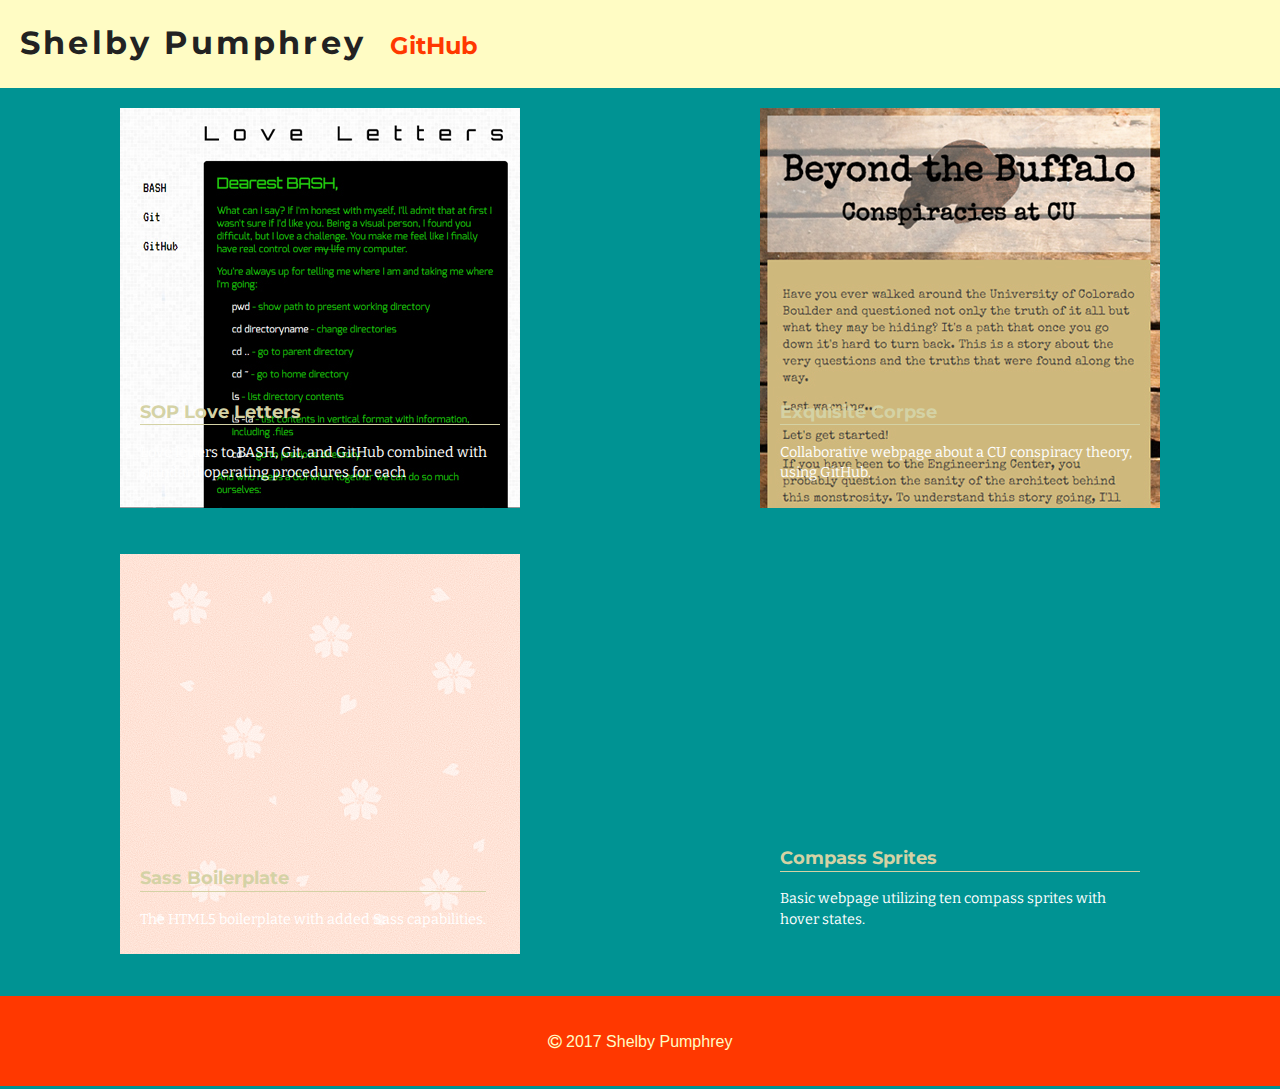
==== index.html @ 057283dc "added font awesome library and footer" ====
<!DOCTYPE html>
<html>
<head>
	<meta charset="UTC-8">
	<title>Shelby's Dev Portal</title>
	<link rel="stylesheet" type="text/css" href="css/main.css">

	<link rel="stylesheet" href="font-awesome/css/font-awesome.min.css">
	<link href="https://fonts.googleapis.com/css?family=Bitter|Montserrat" rel="stylesheet">
</head>
<body>
	<header>
		<h1>Shelby Pumphrey</h1>
		<h2><a href="https://github.com/ofdust">GitHub</a></h2>
	</header>

	<section id="projects">
		<!-- <div class="project"><a href="me.html">BASH Me</a></div> -->
		<a href="SOP"><div class="project" id="sop">
			<span class="info">
				<h3>SOP Love Letters</h3>
				<p>Love letters to BASH, Git, and GitHub combined with standard operating procedures for each</p>
			</span>
		</div></a>
		<a href="exquisitecorpse"><div class="project" id="exquisitecorpse">
			<span class="info">
				<h3>Exquisite Corpse</h3>
				<p>Collaborative webpage about a CU conspiracy theory, using GitHub.</p>
			</span>
		</div></a>
		<a href="https://github.com/ofdust/sass-boilerplate"><div class="project" id="sassbp">
			<span class="info">
				<h3>Sass Boilerplate</h3>
				<p>The HTML5 boilerplate with added Sass capabilities.</p>
			</span>
		</div></a>
		<a href="compass-sprites"><div class="project" id="cs">
			<span class="info">
				<h3>Compass Sprites</h3>
				<p>Basic webpage utilizing ten compass sprites with hover states.</p>
			</span>
		</div></a>
	</section>

	<footer>
		<p><i class="fa fa-copyright" aria-hidden="true"></i> 2017 Shelby Pumphrey</p>
	</footer>

	<script src="https://code.jquery.com/jquery-3.1.1.min.js" integrity="sha256-hVVnYaiADRTO2PzUGmuLJr8BLUSjGIZsDYGmIJLv2b8=" crossorigin="anonymous"></script>
	<script>window.jQuery || document.write('<script src="js/vendor/jquery-3.1.1.min.js"><\/script>')</script>
     <script src="js/plugins.js"></script>
     <script src="js/main.js"></script>

        <!-- Google Analytics: change UA-XXXXX-Y to be your site's ID. -->
     <script>
            window.ga=function(){ga.q.push(arguments)};ga.q=[];ga.l=+new Date;
            ga('create','UA-XXXXX-Y','auto');ga('send','pageview')
     </script>
     <script src="https://www.google-analytics.com/analytics.js" async defer></script>
</body>
---- css/main.css ----
/*! normalize.css v3.0.3 | MIT License | github.com/necolas/normalize.css */
/**
 * 1. Set default font family to sans-serif.
 * 2. Prevent iOS and IE text size adjust after device orientation change,
 *    without disabling user zoom.
 */
html {
  font-family: sans-serif;
  /* 1 */
  -ms-text-size-adjust: 100%;
  /* 2 */
  -webkit-text-size-adjust: 100%;
  /* 2 */
}

/**
 * Remove default margin.
 */
body {
  margin: 0;
}

/* HTML5 display definitions
   ========================================================================== */
/**
 * Correct `block` display not defined for any HTML5 element in IE 8/9.
 * Correct `block` display not defined for `details` or `summary` in IE 10/11
 * and Firefox.
 * Correct `block` display not defined for `main` in IE 11.
 */
article,
aside,
details,
figcaption,
figure,
footer,
header,
hgroup,
main,
menu,
nav,
section,
summary {
  display: block;
}

/**
 * 1. Correct `inline-block` display not defined in IE 8/9.
 * 2. Normalize vertical alignment of `progress` in Chrome, Firefox, and Opera.
 */
audio,
canvas,
progress,
video {
  display: inline-block;
  /* 1 */
  vertical-align: baseline;
  /* 2 */
}

/**
 * Prevent modern browsers from displaying `audio` without controls.
 * Remove excess height in iOS 5 devices.
 */
audio:not([controls]) {
  display: none;
  height: 0;
}

/**
 * Address `[hidden]` styling not present in IE 8/9/10.
 * Hide the `template` element in IE 8/9/10/11, Safari, and Firefox < 22.
 */
[hidden],
template {
  display: none;
}

/* Links
   ========================================================================== */
/**
 * Remove the gray background color from active links in IE 10.
 */
a {
  background-color: transparent;
}

/**
 * Improve readability of focused elements when they are also in an
 * active/hover state.
 */
a:active,
a:hover {
  outline: 0;
}

/* Text-level semantics
   ========================================================================== */
/**
 * Address styling not present in IE 8/9/10/11, Safari, and Chrome.
 */
abbr[title] {
  border-bottom: 1px dotted;
}

/**
 * Address style set to `bolder` in Firefox 4+, Safari, and Chrome.
 */
b,
strong {
  font-weight: bold;
}

/**
 * Address styling not present in Safari and Chrome.
 */
dfn {
  font-style: italic;
}

/**
 * Address variable `h1` font-size and margin within `section` and `article`
 * contexts in Firefox 4+, Safari, and Chrome.
 */
h1 {
  font-size: 2em;
  margin: 0.67em 0;
}

/**
 * Address styling not present in IE 8/9.
 */
mark {
  background: #ff0;
  color: #000;
}

/**
 * Address inconsistent and variable font size in all browsers.
 */
small {
  font-size: 80%;
}

/**
 * Prevent `sub` and `sup` affecting `line-height` in all browsers.
 */
sub,
sup {
  font-size: 75%;
  line-height: 0;
  position: relative;
  vertical-align: baseline;
}

sup {
  top: -0.5em;
}

sub {
  bottom: -0.25em;
}

/* Embedded content
   ========================================================================== */
/**
 * Remove border when inside `a` element in IE 8/9/10.
 */
img {
  border: 0;
}

/**
 * Correct overflow not hidden in IE 9/10/11.
 */
svg:not(:root) {
  overflow: hidden;
}

/* Grouping content
   ========================================================================== */
/**
 * Address margin not present in IE 8/9 and Safari.
 */
figure {
  margin: 1em 40px;
}

/**
 * Address differences between Firefox and other browsers.
 */
hr {
  box-sizing: content-box;
  height: 0;
}

/**
 * Contain overflow in all browsers.
 */
pre {
  overflow: auto;
}

/**
 * Address odd `em`-unit font size rendering in all browsers.
 */
code,
kbd,
pre,
samp {
  font-family: monospace, monospace;
  font-size: 1em;
}

/* Forms
   ========================================================================== */
/**
 * Known limitation: by default, Chrome and Safari on OS X allow very limited
 * styling of `select`, unless a `border` property is set.
 */
/**
 * 1. Correct color not being inherited.
 *    Known issue: affects color of disabled elements.
 * 2. Correct font properties not being inherited.
 * 3. Address margins set differently in Firefox 4+, Safari, and Chrome.
 */
button,
input,
optgroup,
select,
textarea {
  color: inherit;
  /* 1 */
  font: inherit;
  /* 2 */
  margin: 0;
  /* 3 */
}

/**
 * Address `overflow` set to `hidden` in IE 8/9/10/11.
 */
button {
  overflow: visible;
}

/**
 * Address inconsistent `text-transform` inheritance for `button` and `select`.
 * All other form control elements do not inherit `text-transform` values.
 * Correct `button` style inheritance in Firefox, IE 8/9/10/11, and Opera.
 * Correct `select` style inheritance in Firefox.
 */
button,
select {
  text-transform: none;
}

/**
 * 1. Avoid the WebKit bug in Android 4.0.* where (2) destroys native `audio`
 *    and `video` controls.
 * 2. Correct inability to style clickable `input` types in iOS.
 * 3. Improve usability and consistency of cursor style between image-type
 *    `input` and others.
 */
button,
html input[type="button"],
input[type="reset"],
input[type="submit"] {
  -webkit-appearance: button;
  /* 2 */
  cursor: pointer;
  /* 3 */
}

/**
 * Re-set default cursor for disabled elements.
 */
button[disabled],
html input[disabled] {
  cursor: default;
}

/**
 * Remove inner padding and border in Firefox 4+.
 */
button::-moz-focus-inner,
input::-moz-focus-inner {
  border: 0;
  padding: 0;
}

/**
 * Address Firefox 4+ setting `line-height` on `input` using `!important` in
 * the UA stylesheet.
 */
input {
  line-height: normal;
}

/**
 * It's recommended that you don't attempt to style these elements.
 * Firefox's implementation doesn't respect box-sizing, padding, or width.
 *
 * 1. Address box sizing set to `content-box` in IE 8/9/10.
 * 2. Remove excess padding in IE 8/9/10.
 */
input[type="checkbox"],
input[type="radio"] {
  box-sizing: border-box;
  /* 1 */
  padding: 0;
  /* 2 */
}

/**
 * Fix the cursor style for Chrome's increment/decrement buttons. For certain
 * `font-size` values of the `input`, it causes the cursor style of the
 * decrement button to change from `default` to `text`.
 */
input[type="number"]::-webkit-inner-spin-button,
input[type="number"]::-webkit-outer-spin-button {
  height: auto;
}

/**
 * 1. Address `appearance` set to `searchfield` in Safari and Chrome.
 * 2. Address `box-sizing` set to `border-box` in Safari and Chrome.
 */
input[type="search"] {
  -webkit-appearance: textfield;
  /* 1 */
  box-sizing: content-box;
  /* 2 */
}

/**
 * Remove inner padding and search cancel button in Safari and Chrome on OS X.
 * Safari (but not Chrome) clips the cancel button when the search input has
 * padding (and `textfield` appearance).
 */
input[type="search"]::-webkit-search-cancel-button,
input[type="search"]::-webkit-search-decoration {
  -webkit-appearance: none;
}

/**
 * Define consistent border, margin, and padding.
 */
fieldset {
  border: 1px solid #c0c0c0;
  margin: 0 2px;
  padding: 0.35em 0.625em 0.75em;
}

/**
 * 1. Correct `color` not being inherited in IE 8/9/10/11.
 * 2. Remove padding so people aren't caught out if they zero out fieldsets.
 */
legend {
  border: 0;
  /* 1 */
  padding: 0;
  /* 2 */
}

/**
 * Remove default vertical scrollbar in IE 8/9/10/11.
 */
textarea {
  overflow: auto;
}

/**
 * Don't inherit the `font-weight` (applied by a rule above).
 * NOTE: the default cannot safely be changed in Chrome and Safari on OS X.
 */
optgroup {
  font-weight: bold;
}

/* Tables
   ========================================================================== */
/**
 * Remove most spacing between table cells.
 */
table {
  border-collapse: collapse;
  border-spacing: 0;
}

td,
th {
  padding: 0;
}

/*! HTML5 Boilerplate v5.3.0 | MIT License | https://html5boilerplate.com/ */
/*
 * What follows is the result of much research on cross-browser styling.
 * Credit left inline and big thanks to Nicolas Gallagher, Jonathan Neal,
 * Kroc Camen, and the H5BP dev community and team.
 */
/* ==========================================================================
   Base styles: opinionated defaults
   ========================================================================== */
html {
  color: #222;
  font-size: 1em;
  line-height: 1.4;
}

/*
 * Remove text-shadow in selection highlight:
 * https://twitter.com/miketaylr/status/12228805301
 *
 * These selection rule sets have to be separate.
 * Customize the background color to match your design.
 */
::-moz-selection {
  background: #b3d4fc;
  text-shadow: none;
}

::selection {
  background: #b3d4fc;
  text-shadow: none;
}

/*
 * A better looking default horizontal rule
 */
hr {
  display: block;
  height: 1px;
  border: 0;
  border-top: 1px solid #ccc;
  margin: 1em 0;
  padding: 0;
}

/*
 * Remove the gap between audio, canvas, iframes,
 * images, videos and the bottom of their containers:
 * https://github.com/h5bp/html5-boilerplate/issues/440
 */
audio,
canvas,
iframe,
img,
svg,
video {
  vertical-align: middle;
}

/*
 * Remove default fieldset styles.
 */
fieldset {
  border: 0;
  margin: 0;
  padding: 0;
}

/*
 * Allow only vertical resizing of textareas.
 */
textarea {
  resize: vertical;
}

/* ==========================================================================
   Browser Upgrade Prompt
   ========================================================================== */
.browserupgrade {
  margin: 0.2em 0;
  background: #ccc;
  color: #000;
  padding: 0.2em 0;
}

*, body {
  box-sizing: border-box;
}

body {
  background-color: #009393;
}

header {
  background-color: #FFFCC4;
}
header h1, header h2 {
  display: inline-block;
  font-family: 'Montserrat', sans-serif;
  margin-left: 20px;
}
header h1 {
  letter-spacing: .1em;
}
header a {
  color: #FF3800;
  text-decoration: none;
}
header a:hover {
  text-decoration: underline;
}

#projects {
  display: flex;
  flex-direction: row;
  flex-wrap: wrap;
  justify-content: space-around;
  align-items: flex-start;
}
#projects .project {
  width: 400px;
  height: 400px;
  display: inline-block;
  margin: 20px;
  padding: 20px;
  position: relative;
}
#projects #exquisitecorpse {
  background-image: url("../img/exquisitecorpse.jpg");
}
#projects #exquisitecorpse:hover {
  background: linear-gradient(to bottom, rgba(0, 0, 0, 0.2), rgba(0, 0, 0, 0.8)), url("../img/exquisitecorpse.jpg");
}
#projects #sop {
  background-image: url("../img/loveletters.jpg");
}
#projects #sop:hover {
  background: linear-gradient(to bottom, rgba(0, 0, 0, 0.2), rgba(0, 0, 0, 0.8)), url("../img/loveletters.jpg");
}
#projects #sassbp {
  background-image: url("../img/sakura.png");
}
#projects #sassbp:hover {
  background: linear-gradient(to bottom, rgba(0, 0, 0, 0.2), rgba(0, 0, 0, 0.8)), url("../img/sakura.png");
}

.info {
  position: absolute;
  bottom: 10px;
  color: white;
  padding-right: 20px;
}
.info h3 {
  color: #D4D2A5;
  font-family: 'Montserrat', sans-serif;
  font-size: 1.1em;
  border-bottom: 1px solid #D4D2A5;
}
.info p {
  font-family: 'Bitter', serif;
  font-size: .9em;
}

footer {
  width: 100%;
  text-align: center;
  background-color: #FF3800;
  height: 90px;
}
footer p {
  padding: 35px;
  color: #FFFCC4;
}

/* ==========================================================================
   Helper classes
   ========================================================================== */
/*
 * Hide visually and from screen readers
 */
.hidden {
  display: none !important;
}

/*
 * Hide only visually, but have it available for screen readers:
 * http://snook.ca/archives/html_and_css/hiding-content-for-accessibility
 */
.visuallyhidden {
  border: 0;
  clip: rect(0 0 0 0);
  height: 1px;
  margin: -1px;
  overflow: hidden;
  padding: 0;
  position: absolute;
  width: 1px;
}

/*
 * Extends the .visuallyhidden class to allow the element
 * to be focusable when navigated to via the keyboard:
 * https://www.drupal.org/node/897638
 */
.visuallyhidden.focusable:active,
.visuallyhidden.focusable:focus {
  clip: auto;
  height: auto;
  margin: 0;
  overflow: visible;
  position: static;
  width: auto;
}

/*
 * Hide visually and from screen readers, but maintain layout
 */
.invisible {
  visibility: hidden;
}

/*
 * Clearfix: contain floats
 *
 * For modern browsers
 * 1. The space content is one way to avoid an Opera bug when the
 *    `contenteditable` attribute is included anywhere else in the document.
 *    Otherwise it causes space to appear at the top and bottom of elements
 *    that receive the `clearfix` class.
 * 2. The use of `table` rather than `block` is only necessary if using
 *    `:before` to contain the top-margins of child elements.
 */
.clearfix:before,
.clearfix:after {
  content: " ";
  /* 1 */
  display: table;
  /* 2 */
}

.clearfix:after {
  clear: both;
}

/* ==========================================================================
   EXAMPLE Media Queries for Responsive Design.
   These examples override the primary ('mobile first') styles.
   Modify as content requires.
   ========================================================================== */
@media only screen and (min-width: 35em) {
  /* Style adjustments for viewports that meet the condition */
}
@media print, (-webkit-min-device-pixel-ratio: 1.25), (min-resolution: 1.25dppx), (min-resolution: 120dpi) {
  /* Style adjustments for high resolution devices */
}
/* ==========================================================================
   Print styles.
   Inlined to avoid the additional HTTP request:
   http://www.phpied.com/delay-loading-your-print-css/
   ========================================================================== */
@media print {
  *,
  *:before,
  *:after,
  *:first-letter,
  *:first-line {
    background: transparent !important;
    color: #000 !important;
    /* Black prints faster:
       http://www.sanbeiji.com/archives/953 */
    box-shadow: none !important;
    text-shadow: none !important;
  }

  a,
  a:visited {
    text-decoration: underline;
  }

  a[href]:after {
    content: " (" attr(href) ")";
  }

  abbr[title]:after {
    content: " (" attr(title) ")";
  }

  /*
   * Don't show links that are fragment identifiers,
   * or use the `javascript:` pseudo protocol
   */
  a[href^="#"]:after,
  a[href^="javascript:"]:after {
    content: "";
  }

  pre,
  blockquote {
    border: 1px solid #999;
    page-break-inside: avoid;
  }

  /*
   * Printing Tables:
   * http://css-discuss.incutio.com/wiki/Printing_Tables
   */
  thead {
    display: table-header-group;
  }

  tr,
  img {
    page-break-inside: avoid;
  }

  img {
    max-width: 100% !important;
  }

  p,
  h2,
  h3 {
    orphans: 3;
    widows: 3;
  }

  h2,
  h3 {
    page-break-after: avoid;
  }
}
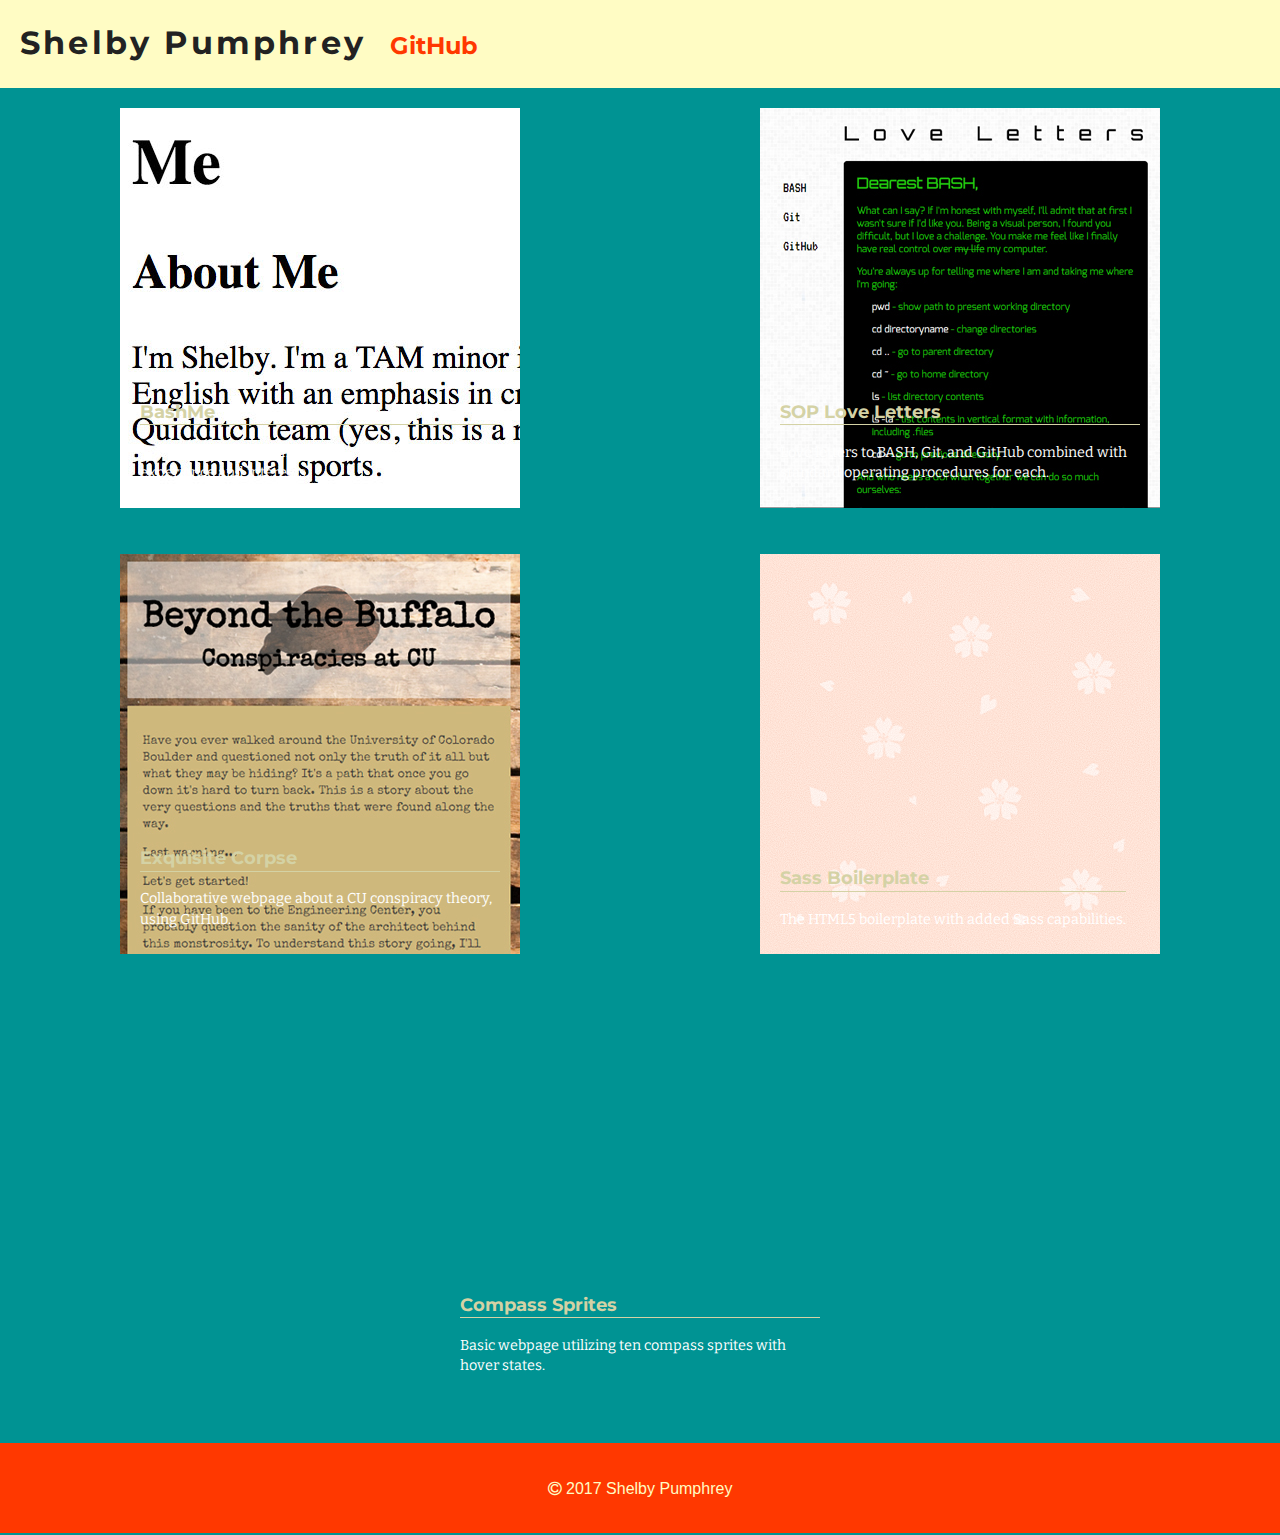
==== commit 0333360b: "added bashme content" ====
--- a/index.html
+++ b/index.html
@@ -15,11 +15,16 @@
 	</header>
 
 	<section id="projects">
-		<!-- <div class="project"><a href="me.html">BASH Me</a></div> -->
+		<a href="me.html"><div class="project" id="bashme">
+			<span class="info">
+				<h3>BashMe</h3>
+				<p>Meet Shelby and learn about her previous web experience and interests.</p>
+			</span>
+		</div></a>
 		<a href="SOP"><div class="project" id="sop">
 			<span class="info">
 				<h3>SOP Love Letters</h3>
-				<p>Love letters to BASH, Git, and GitHub combined with standard operating procedures for each</p>
+				<p>Love letters to BASH, Git, and GitHub combined with standard operating procedures for each.</p>
 			</span>
 		</div></a>
 		<a href="exquisitecorpse"><div class="project" id="exquisitecorpse">
--- a/css/main.css
+++ b/css/main.css
@@ -519,6 +519,12 @@
   padding: 20px;
   position: relative;
 }
+#projects #bashme {
+  background-image: url("../img/bashme.jpg");
+}
+#projects #bashme:hover {
+  background: linear-gradient(to bottom, rgba(0, 0, 0, 0.2), rgba(0, 0, 0, 0.8)), url("../img/bashme.jpg");
+}
 #projects #exquisitecorpse {
   background-image: url("../img/exquisitecorpse.jpg");
 }
@@ -548,6 +554,7 @@
   color: #D4D2A5;
   font-family: 'Montserrat', sans-serif;
   font-size: 1.1em;
+  width: 100%;
   border-bottom: 1px solid #D4D2A5;
 }
 .info p {
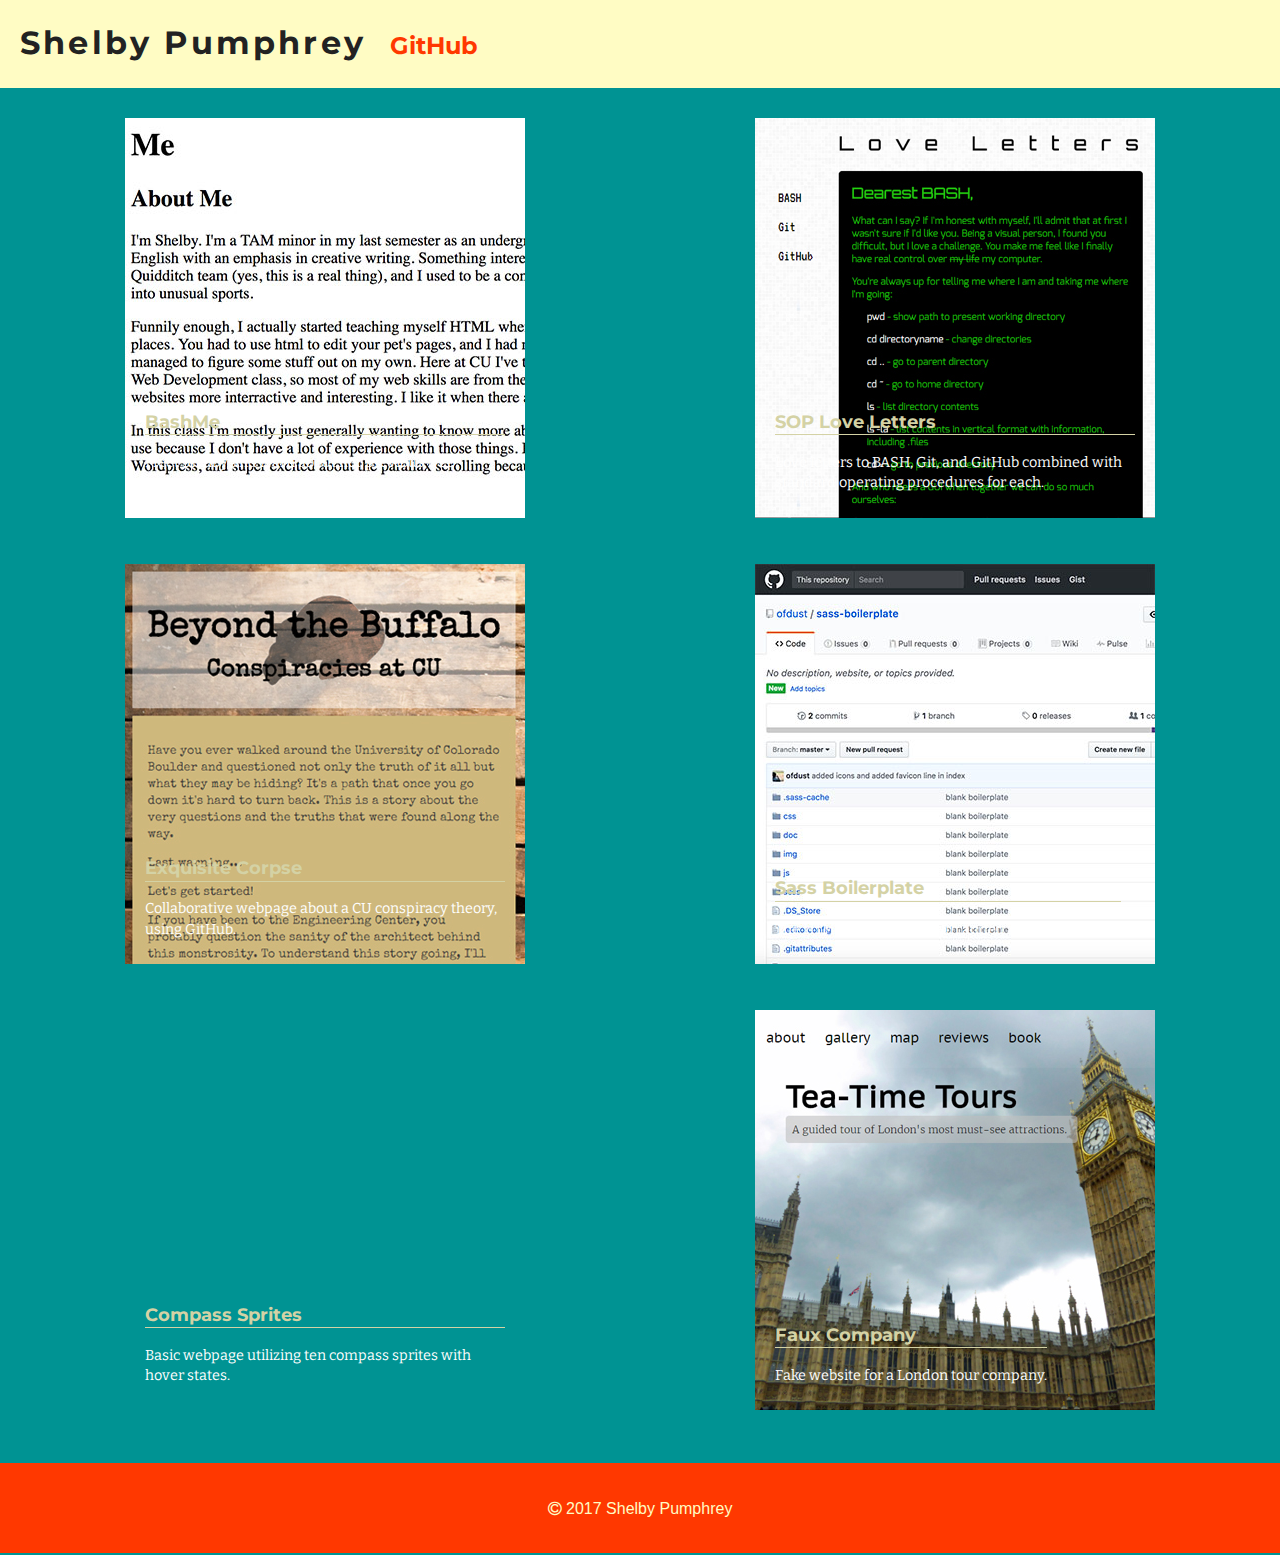
==== commit 7a4c1aea: "added link to faux company" ====
--- a/index.html
+++ b/index.html
@@ -45,6 +45,12 @@
 				<p>Basic webpage utilizing ten compass sprites with hover states.</p>
 			</span>
 		</div></a>
+		<a href="faux-company"><div class="project" id="fc">
+			<span class="info">
+				<h3>Faux Company</h3>
+				<p>Fake website for a London tour company.</p>
+			</span>
+		</div></a>
 	</section>
 
 	<footer>
--- a/css/main.css
+++ b/css/main.css
@@ -510,6 +510,7 @@
   flex-wrap: wrap;
   justify-content: space-around;
   align-items: flex-start;
+  padding: 10px;
 }
 #projects .project {
   width: 400px;
@@ -538,10 +539,16 @@
   background: linear-gradient(to bottom, rgba(0, 0, 0, 0.2), rgba(0, 0, 0, 0.8)), url("../img/loveletters.jpg");
 }
 #projects #sassbp {
-  background-image: url("../img/sakura.png");
+  background-image: url("../img/sassbp.jpg");
 }
 #projects #sassbp:hover {
-  background: linear-gradient(to bottom, rgba(0, 0, 0, 0.2), rgba(0, 0, 0, 0.8)), url("../img/sakura.png");
+  background: linear-gradient(to bottom, rgba(0, 0, 0, 0.2), rgba(0, 0, 0, 0.8)), url("../img/sassbp.jpg");
+}
+#projects #fc {
+  background-image: url("../img/fauxcompany.jpg");
+}
+#projects #fc:hover {
+  background: linear-gradient(to bottom, rgba(0, 0, 0, 0.2), rgba(0, 0, 0, 0.8)), url("../img/fauxcompany.jpg");
 }
 
 .info {
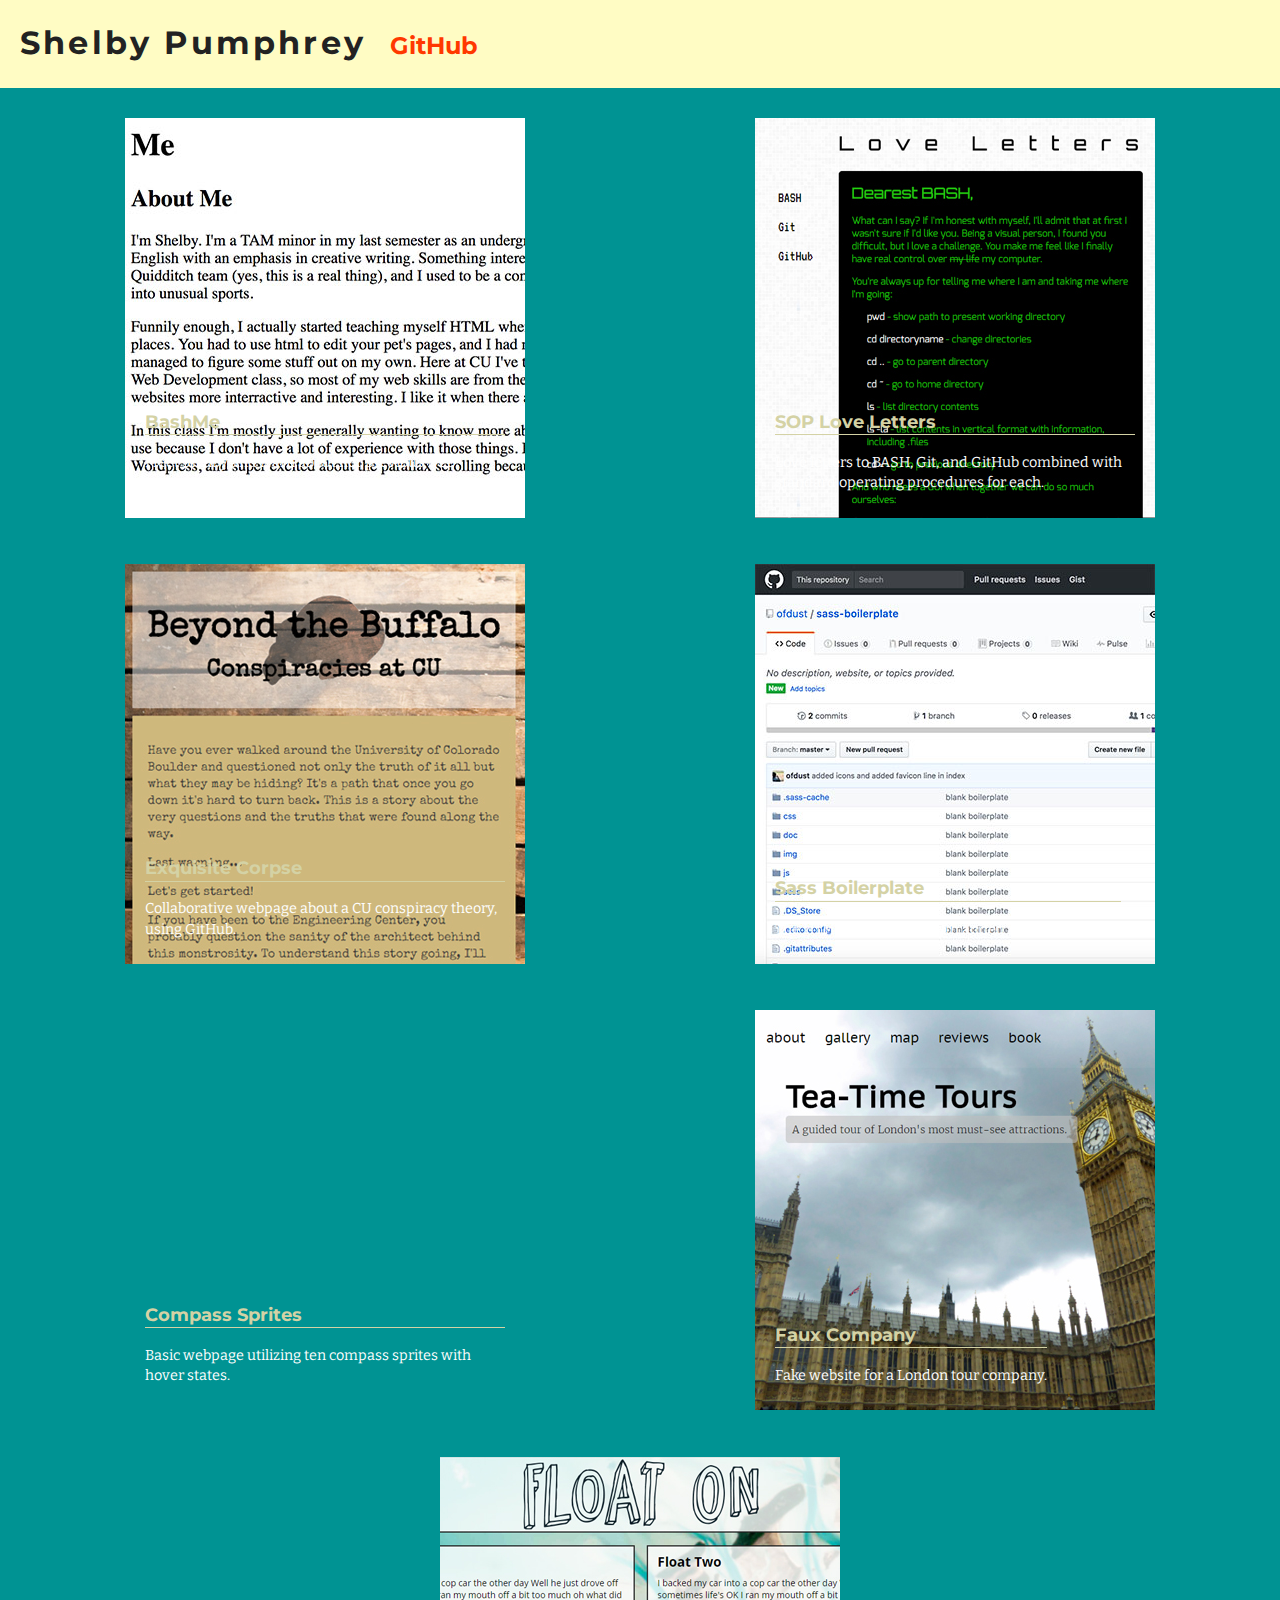
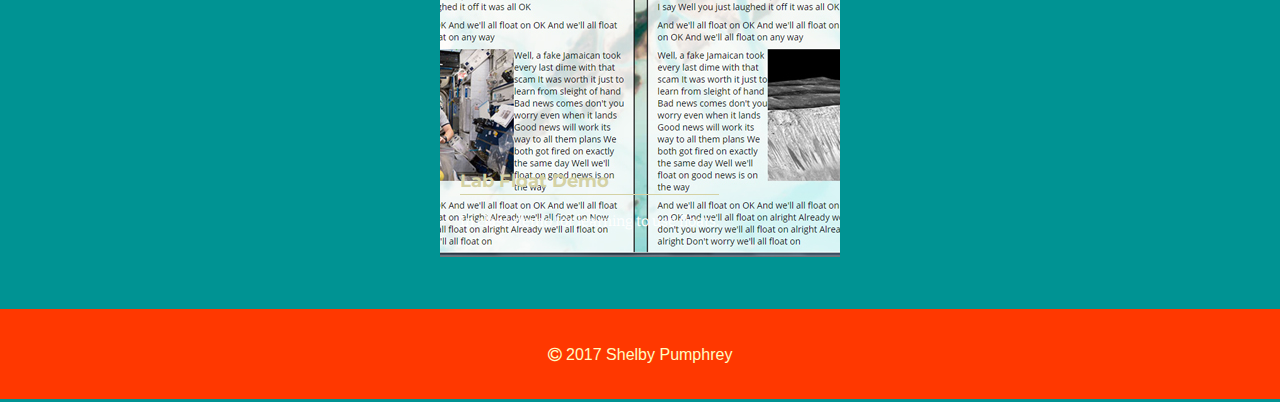
==== commit 59dac3e9: "added lab float demo to index with js functionality" ====
--- a/index.html
+++ b/index.html
@@ -51,6 +51,12 @@
 				<p>Fake website for a London tour company.</p>
 			</span>
 		</div></a>
+		<a href="lab-float-demo/float-on.html"><div class="project" id="float">
+			<span class="info">
+				<h3>Lab Float Demo</h3>
+				<p>In class demo for learning to use floats.</p>
+			</span>
+		</div></a>
 	</section>
 
 	<footer>
--- a/css/main.css
+++ b/css/main.css
@@ -550,6 +550,12 @@
 #projects #fc:hover {
   background: linear-gradient(to bottom, rgba(0, 0, 0, 0.2), rgba(0, 0, 0, 0.8)), url("../img/fauxcompany.jpg");
 }
+#projects #float {
+  background-image: url("../img/float.jpg");
+}
+#projects #float:hover {
+  background: linear-gradient(to bottom, rgba(0, 0, 0, 0.2), rgba(0, 0, 0, 0.8)), url("../img/float.jpg");
+}
 
 .info {
   position: absolute;
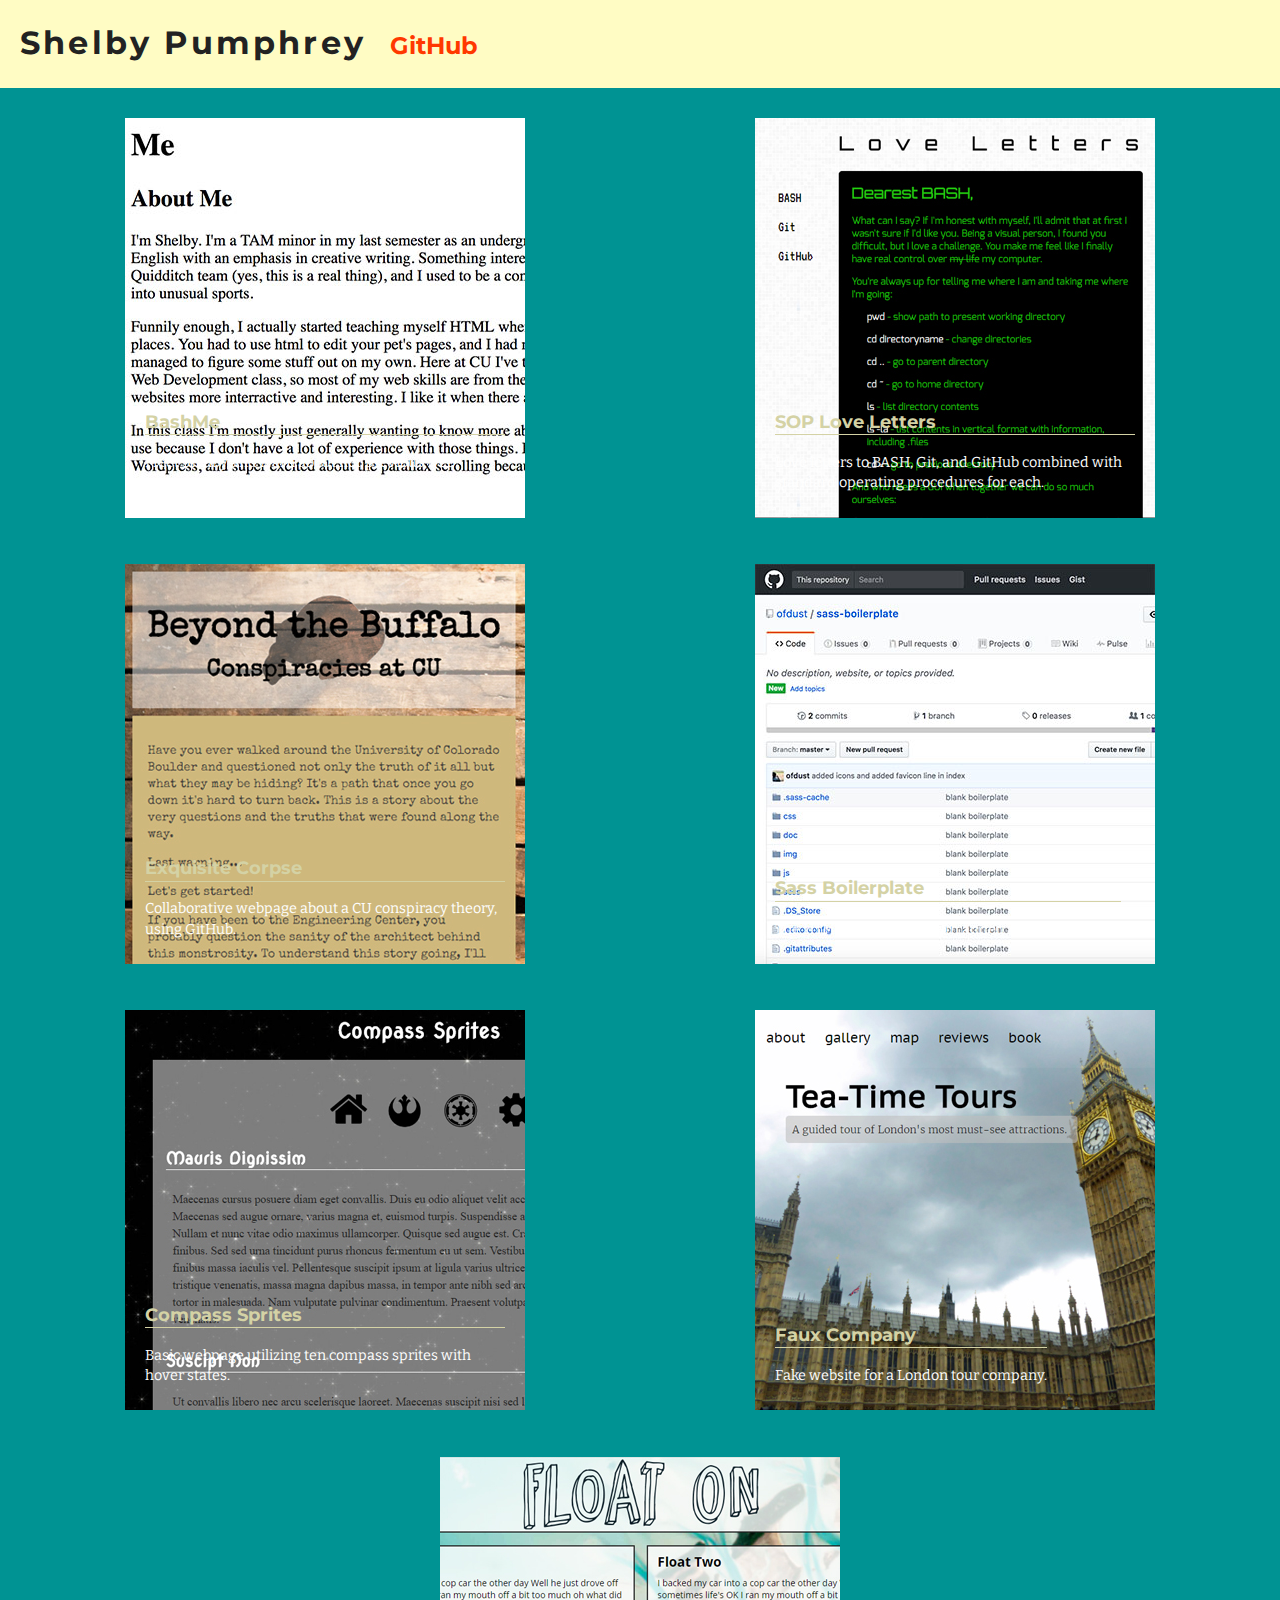
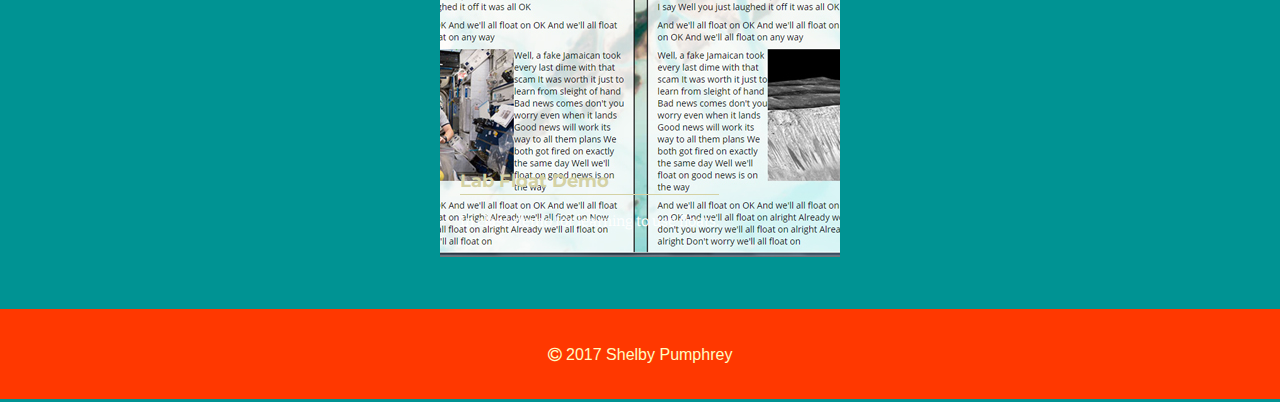
==== commit f9e1df78: "removed unused images and fixed character encoding" ====
--- a/index.html
+++ b/index.html
@@ -1,7 +1,8 @@
 <!DOCTYPE html>
 <html>
 <head>
-	<meta charset="UTC-8">
+	<meta charset="UTF-8">
+	<meta name="viewport" content="width=device-width, initial-scale=1">
 	<title>Shelby's Dev Portal</title>
 	<link rel="stylesheet" type="text/css" href="css/main.css">
 
--- a/css/main.css
+++ b/css/main.css
@@ -544,6 +544,12 @@
 #projects #sassbp:hover {
   background: linear-gradient(to bottom, rgba(0, 0, 0, 0.2), rgba(0, 0, 0, 0.8)), url("../img/sassbp.jpg");
 }
+#projects #cs {
+  background-image: url("../img/compass-sprites.jpg");
+}
+#projects #cs:hover {
+  background: linear-gradient(to bottom, rgba(0, 0, 0, 0.2), rgba(0, 0, 0, 0.8)), url("../img/compass-sprites.jpg");
+}
 #projects #fc {
   background-image: url("../img/fauxcompany.jpg");
 }
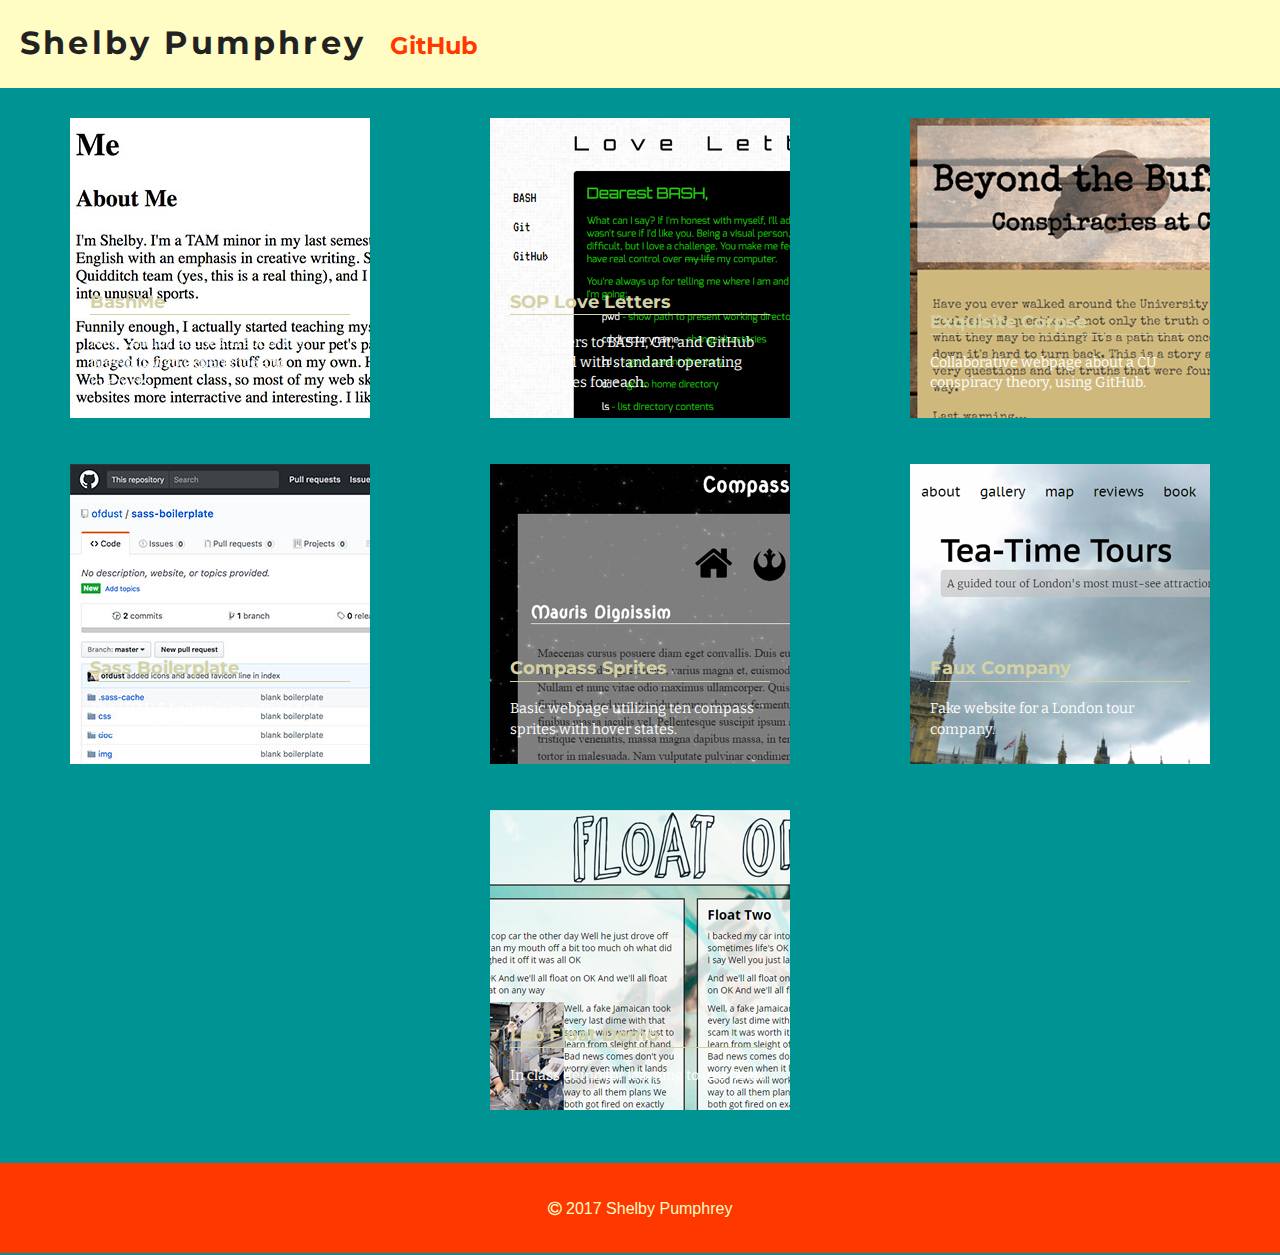
==== commit e9bbabc4: "made it so info text appears automatically on mobile" ====
--- a/index.html
+++ b/index.html
@@ -8,6 +8,18 @@
 
 	<link rel="stylesheet" href="font-awesome/css/font-awesome.min.css">
 	<link href="https://fonts.googleapis.com/css?family=Bitter|Montserrat" rel="stylesheet">
+
+	<script>
+	  (function(i,s,o,g,r,a,m){i['GoogleAnalyticsObject']=r;i[r]=i[r]||function(){
+	  (i[r].q=i[r].q||[]).push(arguments)},i[r].l=1*new Date();a=s.createElement(o),
+	  m=s.getElementsByTagName(o)[0];a.async=1;a.src=g;m.parentNode.insertBefore(a,m)
+	  })(window,document,'script','https://www.google-analytics.com/analytics.js','ga');
+
+	  ga('create', 'UA-96113700-1', 'auto');
+	  ga('send', 'pageview');
+
+	</script>
+
 </head>
 <body>
 	<header>
@@ -30,8 +42,10 @@
 		</div></a>
 		<a href="exquisitecorpse"><div class="project" id="exquisitecorpse">
 			<span class="info">
-				<h3>Exquisite Corpse</h3>
-				<p>Collaborative webpage about a CU conspiracy theory, using GitHub.</p>
+				<div class="text">
+					<h3>Exquisite Corpse</h3>
+					<p>Collaborative webpage about a CU conspiracy theory, using GitHub.</p>
+				</div>
 			</span>
 		</div></a>
 		<a href="https://github.com/ofdust/sass-boilerplate"><div class="project" id="sassbp">
--- a/css/main.css
+++ b/css/main.css
@@ -513,8 +513,8 @@
   padding: 10px;
 }
 #projects .project {
-  width: 400px;
-  height: 400px;
+  width: 300px;
+  height: 300px;
   display: inline-block;
   margin: 20px;
   padding: 20px;
@@ -592,6 +592,14 @@
   color: #FFFCC4;
 }
 
+@media only screen and (max-width: 712px) {
+  #projects .project .info {
+    width: 100%;
+    bottom: 0;
+    margin-left: -20px;
+    padding-left: 10px;
+  }
+}
 /* ==========================================================================
    Helper classes
    ========================================================================== */
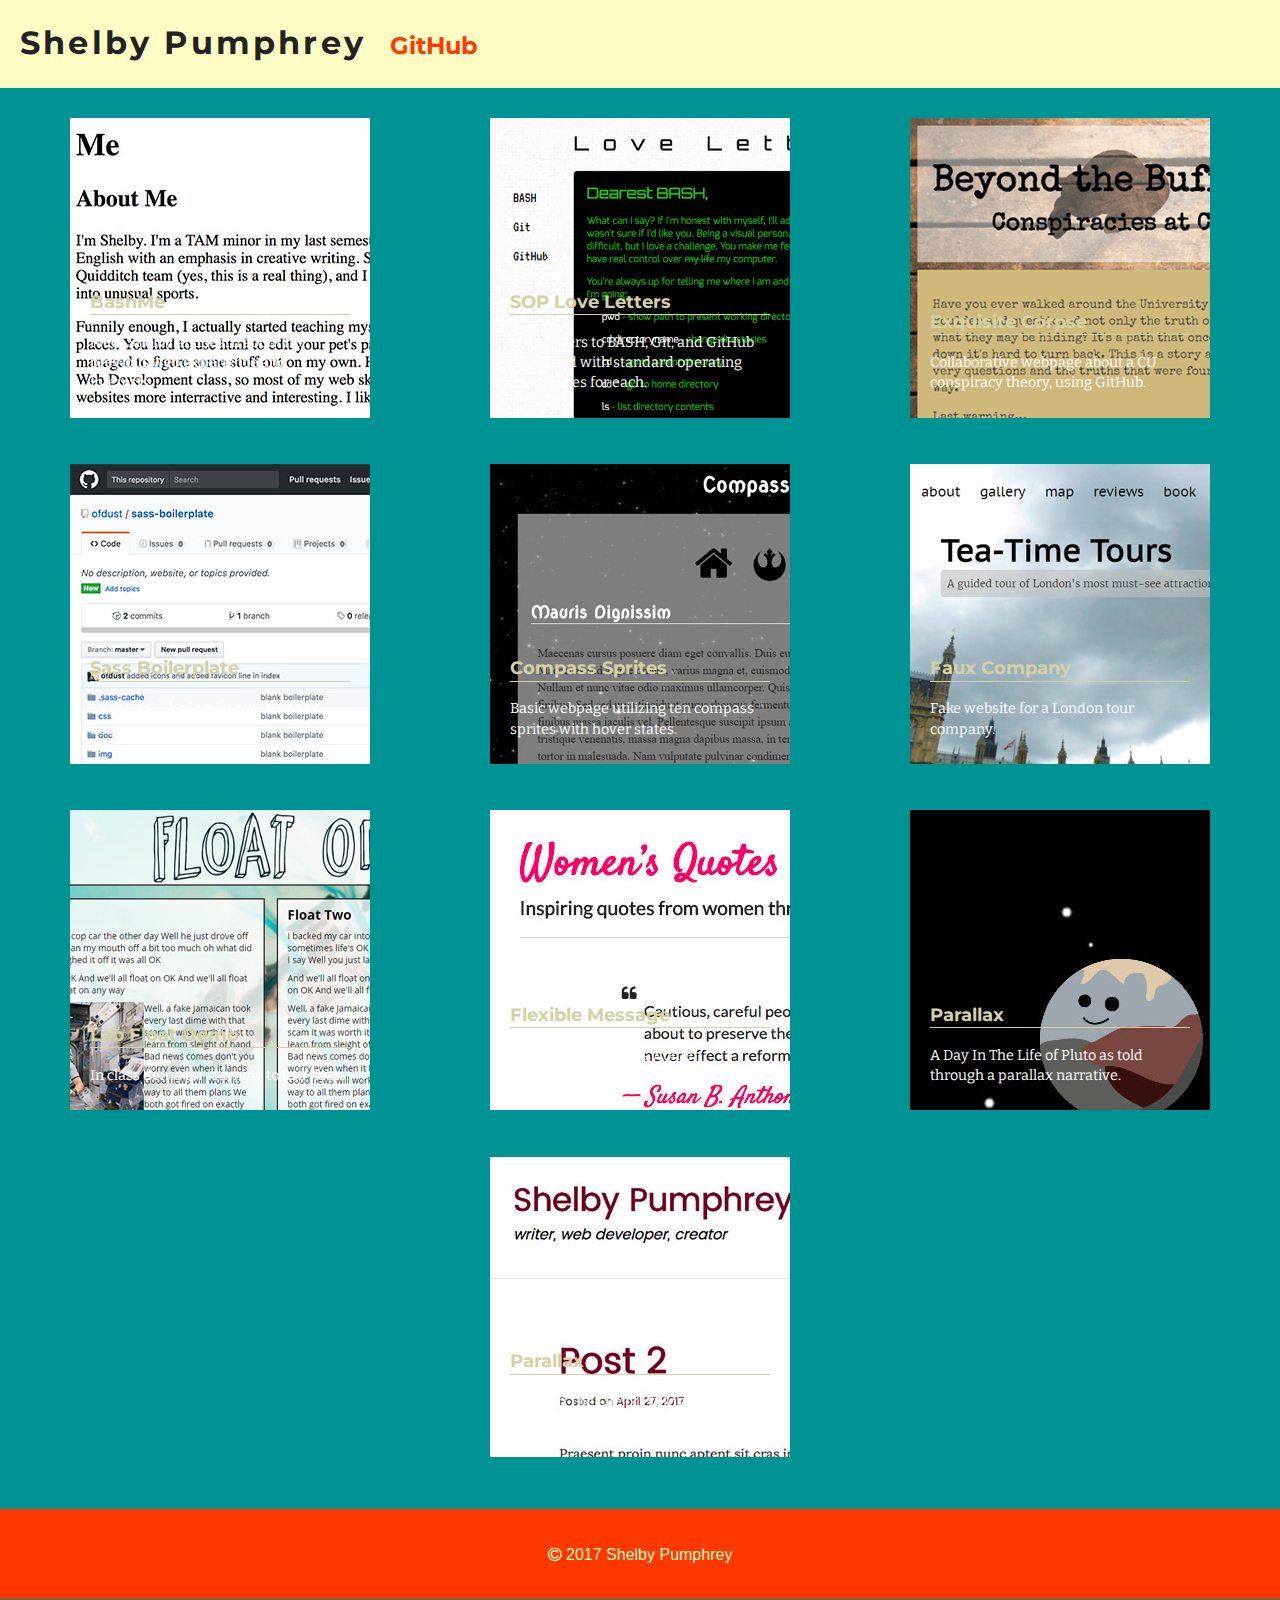
==== commit 97e7e80c: "added links to flexbox, parallax, and wordpress projects" ====
--- a/index.html
+++ b/index.html
@@ -72,6 +72,24 @@
 				<p>In class demo for learning to use floats.</p>
 			</span>
 		</div></a>
+		<a href="flex-message"><div class="project" id="flex">
+			<span class="info">
+				<h3>Flexible Message</h3>
+				<p>Quotes from famous women displayed using flexbox.</p>
+			</span>
+		</div></a>
+		<a href="parallax"><div class="project" id="parallax">
+			<span class="info">
+				<h3>Parallax</h3>
+				<p>A Day In The Life of Pluto as told through a parallax narrative.</p>
+			</span>
+		</div></a>
+		<a href="../wordpress"><div class="project" id="wordpress">
+			<span class="info">
+				<h3>Parallax</h3>
+				<p>A Day In The Life of Pluto as told through a parallax narrative.</p>
+			</span>
+		</div></a>
 	</section>
 
 	<footer>
--- a/css/main.css
+++ b/css/main.css
@@ -562,6 +562,24 @@
 #projects #float:hover {
   background: linear-gradient(to bottom, rgba(0, 0, 0, 0.2), rgba(0, 0, 0, 0.8)), url("../img/float.jpg");
 }
+#projects #flex {
+  background-image: url("../img/flexmessage.jpg");
+}
+#projects #flex:hover {
+  background: linear-gradient(to bottom, rgba(0, 0, 0, 0.2), rgba(0, 0, 0, 0.8)), url("../img/flexmessage.jpg");
+}
+#projects #parallax {
+  background-image: url("../img/pluto.jpg");
+}
+#projects #parallax:hover {
+  background: linear-gradient(to bottom, rgba(0, 0, 0, 0.2), rgba(0, 0, 0, 0.8)), url("../img/pluto.jpg");
+}
+#projects #wordpress {
+  background-image: url("../img/wordpress.jpg");
+}
+#projects #wordpress:hover {
+  background: linear-gradient(to bottom, rgba(0, 0, 0, 0.2), rgba(0, 0, 0, 0.8)), url("../img/wordpress.jpg");
+}
 
 .info {
   position: absolute;
